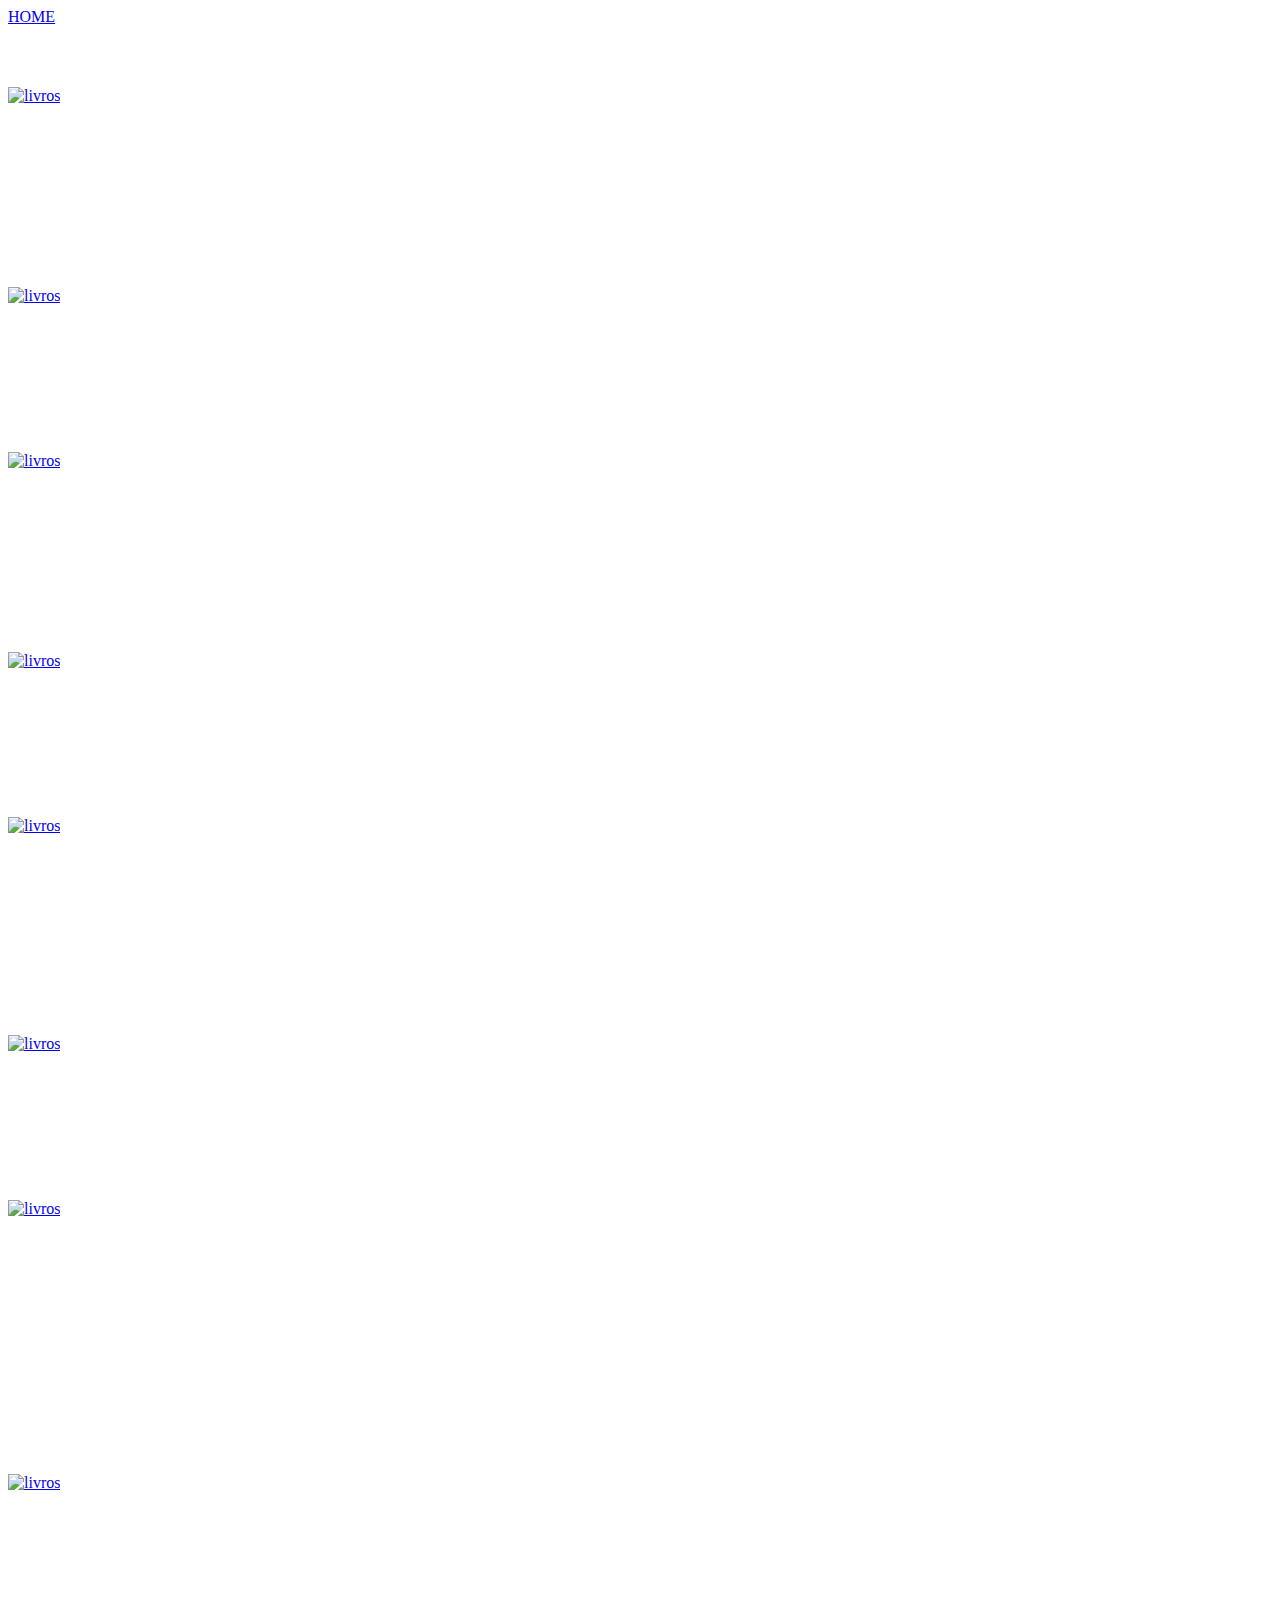
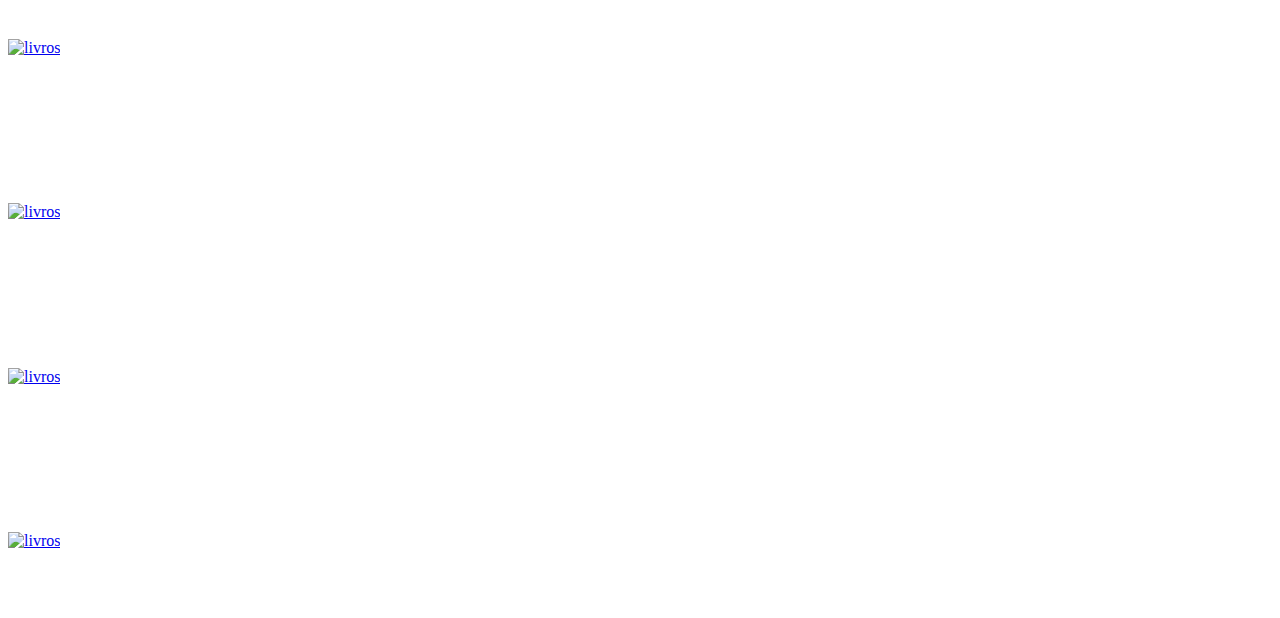
==== livros.html @ 0ac4045a "upload do site do projeto da unisinos" ====
<!DOCTYPE html>
<html lang="pt-br">

<head>
    <meta charset="UTF-8">
    <meta http-equiv="X-UA-Compatible" content="IE=edge">
    <meta name="viewport" content="width=device-width, initial-scale=1.0">
    <title>BOOK LIKE: LIVROS</title>
    <link rel="stylesheet" href="css/style.css">
    <link rel="shortcut icon" href="img/logo.jpg" type="image/x-icon">
</head>

<body>
    <div class="conteiner" style="color:aliceblue;">

    </div>
    <div class="links2">
        <a href="index.html">HOME</a>

    </div>
    <div class="Livro1" style="color: #ffffff;">

        <h4>A CULPA É DAS ESTRELAS:</h4>


        <a href="https://drive.google.com/drive/folders/1wpyoCuA4hpZEMueeAZk-sFOGeYgM7fXv" target="_blank"><img src="img/A culpa é das estrelas.jpg" alt="livros" title="A CULPA É DAS ESTRELAS"> </a>

        <p class="texto1">"A culpa é das estrelas" narra o romance de dois adolescentes que se conhecem (e se apaixonam) em um Grupo de Apoio para Crianças com Câncer: Hazel, uma jovem de dezesseis anos que sobrevive graças a uma droga revolucionária que detém a metástase
            em seus pulmões, e Augustus Waters, de dezessete, ex-jogador de basquete que perdeu a perna para o osteosarcoma. Como Hazel, Gus é inteligente, tem ótimo senso de humor e gosta de brincar com os clichês do mundo do câncer - a principal arma
            dos dois para enfrentar a doença que lentamente drena a vida das pessoas. Inspirador, corajoso, irreverente e brutal, A culpa é das estrelas é a obra mais ambiciosa e emocionante de John Green, sobre a alegria e a tragédia que é viver e amar.</p>



    </div>



    <br>
    <div class="Livro2" style="color: #ffffff;">

        <h4>O PEQUENO PRÍNCIPE:</h4>


        <a href="https://drive.google.com/drive/folders/1GJ8rnpC_Mdav7N3JmIoAspFWomA_I2yW" target="_blank"><img src="img/pequeno principe.jpg" alt="livros" title="O PEQUENO PRÍNCIPE"> </a>

        <p class="texto2">O Pequeno Príncipe conta a história mágica, sensível, comovente, do encontro de um uma frágil criança loura, que diz ter vindo de um pequeno planeta distante, e um piloto que caiu com seu avião em um deserto. Neste encontro único, em meio a convivência
            no deserto, os dois repensam os seus valores e encontram o sentido da vida.

        </p>

    </div>

    </div>



    <br>
    <div class="Livro3" style="color: #ffffff;">

        <h4>A BARRACA DO BEIJO:</h4>


        <a href="https://drive.google.com/drive/folders/1rz9A-FlRfB441OWrmI_KgVFMbkwhXJ9b" target="_blank"><img src="img/Barraca do Beijo.jpg" alt="livros" title="A BARRACA DO BEIJO"> </a>

        <p class="texto3">
            ELLE EVANS é o que toda garota quer ser: bonita e popular. Mas ela nunca foi beijada. NOAH FLYNN é lindo e um tanto quando bad boy - tá, o maior bad boy da escola - e o rei dos joguinhos de sedução. A verdade é que Elle sempre teve uma queda pelo jeito
            descolado de Noah, que, por coincidência, é o irmão mais velho de seu melhor amigo, Lee. Essa paixão cresce ainda mais quando Elle e Lee decidem organizar uma barraca do beijo no festival da Primavera da escola e Noah acaba aparecendo por
            lá. Mas o romance desses dois está bem longe de ser um conto de fadas. Será que Elle vai acabar com o coração partido ou conseguirá conquistar de vez o bad boy Noah?</p>
    </div>

    <br>
    <div class="Livro4" style="color: #ffffff;">

        <h4>O DIÁRIO DE UM BANANA:</h4>


        <a href="https://drive.google.com/drive/folders/1ewFQzg7aOOc8BY48GhdC7bxwT8SKypoo" target="_blank"><img src="img/O diario de banana.jpg" alt="livros" title="O DIÁRIO DE UM BANANA"> </a>

        <p class="texto4">
            Greg é o típico filho do meio, que sofre nas mãos de seu irmão mais velho, Rodrick, e tem que lidar com a superproteção dos pais, Frank e Susan, com o caçula da família, Manny. Não importa como, ele quer sempre se dar bem e, por isso, vive metido em encrenca,
            na maioria das vezes, ao lado do seu melhor amigo, Rowley. </p>
    </div>

    <br>
    <div class="Livro5" style="color: #ffffff;">

        <h4>ORGULHO E PRECONCEITO:</h4>


        <a href="https://drive.google.com/drive/folders/17C7aEO0D4_rHhB6nzBvqoT4fpFaC9T-C" target="_blank"><img src="img/Orgulho e preconceito.jpg" alt="livros" title="ORGULHO E PRECONCEITO"> </a>

        <p class="texto5">
            “É uma verdade universalmente reconhecida que um homem solteiro, de posse de boa fortuna, deve estar atrás de uma esposa.”Elizabeth e suas quatro irmãs estão impossibilitadas de herdar a propriedade de seu velho pai e enfrentam a ameaça do despejo. As
            irmãs devem garantir sua segurança financeira por meio do casamento, mas nossa heroína tem outros planos. Ela fez votos de se casar somente por amor. Seu olhar acaba capturado pelo distinto Sr. Darcy, mas quem irá salvar os Bennets? Elizabeth
            deve se casar por amor ou deve salvar sua família?Jane Austen se referia a Orgulho e preconceito (1813), o primeiro romance que escreveu, como seu “filho querido” – e gerações de leitores lhe têm dado um cantinho em seus corações desde então.
            A atração irresistível que ela retrata, entre a vivaz e independente Elizabeth Bennet e o austero e solene Sr. Darcy, se insere entre as maiores, mais românticas e mais engraçadas histórias de amor já contadas.</p>
    </div>

    <br>
    <div class="Livro6" style="color: #ffffff;">

        <h4> CREPÚSCULO:</h4>


        <a href="https://drive.google.com/drive/folders/1HxOgRdb06P-ztXHwxVq_75gRgtK-qGo7" target="_blank"><img src="img/Crepusculo (1).jpg" alt="livros" title="CREPÚSCULO"> </a>

        <p class="texto6">
            Isabella Swan chega à nublada e chuvosa cidadezinha de Forks - último lugar onde gostaria de viver. Tenta se adaptar à vida provinciana na qual aparentemente todos se conhecem, lidar com sua constrangedora falta de coordenação motora e se habituar a morar
            com um pai com quem nunca conviveu. Em seu destino está Edward Cullen.
        </p>
    </div>

    <br>
    <div class="Livro7" style="color: #ffffff;">

        <h4> SAGA: PARA TODOS GAROTOS QUE JÁ AMEI:</h4>


        <a href="https://drive.google.com/drive/folders/1TnPaFx8wZUQI6gSYbG8ctYHDwDQvaaph" target="_blank"><img src="img/Para todos os garotos.jpg" alt="livros" title="SAGA: PARA TODOS GAROTOS QUE JÁ AMEI"> </a>

        <p class="texto7">
            SAGA:
            <br>
            <br> 
            Para todos garotos que já amei: Lara Jean guarda suas cartas de amor em uma caixa azul-petróleo que ganhou da mãe. Até que um dia essas cartas secretas são misteriosamente enviadas aos destinatários, e de uma hora para outra a vida amorosa
            de Lara Jean sai do papel e se transforma em algo que ela não pode mais controlar.

            <br>
            <br>
             P.S. - Ainda Amo Você (Para todos os garotos que já amei #2): Lara Jean sempre teve uma vida amorosa muito movimentada, pelo menos na cabeça dela. Para cada garoto por quem se apaixonou e desapaixonou platonicamente, ela escreveu uma
            bela carta de despedida.

            <br>
            <br> 
            Agora e Para Sempre (Para todos os garotos que já amei #3): Acompanhada do pai e das irmãs Kitty e Margot, a jovem Lara Jean explora um pouco da cultura local e da história de amor entre seus pais num fuso-horário totalmente diferente
            do que está o namorado enquanto espera ansiosamente por um retorno de sua inscrição.




        </p>
        <div class="Livro8" style="color: #ffffff;">

            <h4> O CAÇADOR DE PIPAS:</h4>
    
    
            <a href="https://drive.google.com/drive/folders/16ceeeQKQEc4cpwX4Ur0aTG1yFDyaf_c5" target="_blank"><img src="img/Caçador de pipas.png" alt="livros" title="O CAÇADOR DE PIPAS:"> </a>
    
            <p class="texto8">
                Enquanto cresciam em Kabul, Amir e Hassan eram amigos inseparáveis. Quando adulto, vivendo na Califórnia, Amir é perseguido por uma traição contra Hassan cometida durante um incidente na infância. Quando ele descobre que o Taliban assassinou Hassan e sua esposa, Amir retorna a sua terra natal, para achar o filho do casal.
            </p>
        </div>
    
        <br>
    </p>
    <div class="Livro9" style="color: #ffffff;">

        <h4> AS VANTAGENS DE SER INVISIVEL:</h4>


        <a href="https://drive.google.com/drive/folders/1tth8yZvsaKIyvXJRt0OFThd7D2ngKDtc" target="_blank"><img src="img/Vantagens de ser ivisivel.png" alt="livros" title="AS VANTAGENS DE SER INVISIVEL:"> </a>

        <p class="texto9">
            Um jovem tímido se esconde em seu próprio mundo até conhecer dois irmãos que o ajudam a viver novas experiências. Embora esteja feliz nessa nova fase, ele não esquece as tristezas do passado, que têm origem em uma chocante revelação.
        </p>
    </div>
<br>

</p>
<div class="Livro10" style="color: #ffffff;">

    <h4> DOM QUIXOTE: </h4>


    <a href="https://drive.google.com/drive/folders/1NbkRiveIhC7BUYsz0a4osCx4G4Q5MY1P" target="_blank"><img src="img/dom quixote.png" alt="livros" title=" DOM QUIXOTE:"> </a>

    <p class="texto10">
        A obra narra as aventuras e desventuras de Dom Quixote, um homem de meia idade que resolveu se tornar cavaleiro andante depois de ler muitos romances de cavalaria. Providenciando cavalo e armadura, resolve lutar para provar seu amor por Dulcineia de Toboso, uma mulher imaginária.
    </p>
</div>
<br>
</p>
<div class="Livro11" style="color: #ffffff;">

    <h4> HORA DA ESTRELA: </h4>


    <a href="https://drive.google.com/drive/folders/1NxGyws5V5D03dzE0ME1r-YsLXgfsv4cy" target="_blank"><img src="img/Hora da estrela.png" alt="livros" title=" HORA DA ESTRELA:"> </a>

    <p class="texto11">
        O narrador conta a história de Macabéa, jovem alagoana de 19 anos que vive no Rio de Janeiro. Órfã, mal se lembrava dos pais, que morreram quando ela era ainda criança. Foi criada por uma tia muito religiosa e moralista, cheia de superstições e tabus, os quais ela passou para a sobrinha.
    </p>
</div>
<br>
</p>
<div class="Livro12" style="color: #ffffff;">

    <h4> O SOL TAMBÉM É UMA ESTRELA: </h4>


    <a href="https://drive.google.com/drive/folders/1NxGyws5V5D03dzE0ME1r-YsLXgfsv4cy" target="_blank"><img src="img/o SOL.png" alt="livros" title=" O SOL TAMBÉM É UMA ESTRELA:"> </a>

    <p class="texto12">
        O narrador conta a história de Macabéa, jovem alagoana de 19 anos que vive no Rio de Janeiro. Órfã, mal se lembrava dos pais, que morreram quando ela era ainda criança. Foi criada por uma tia muito religiosa e moralista, cheia de superstições e tabus, os quais ela passou para a sobrinha.
    </p>
</div>




    </div>

    </div>
</body>

</html>
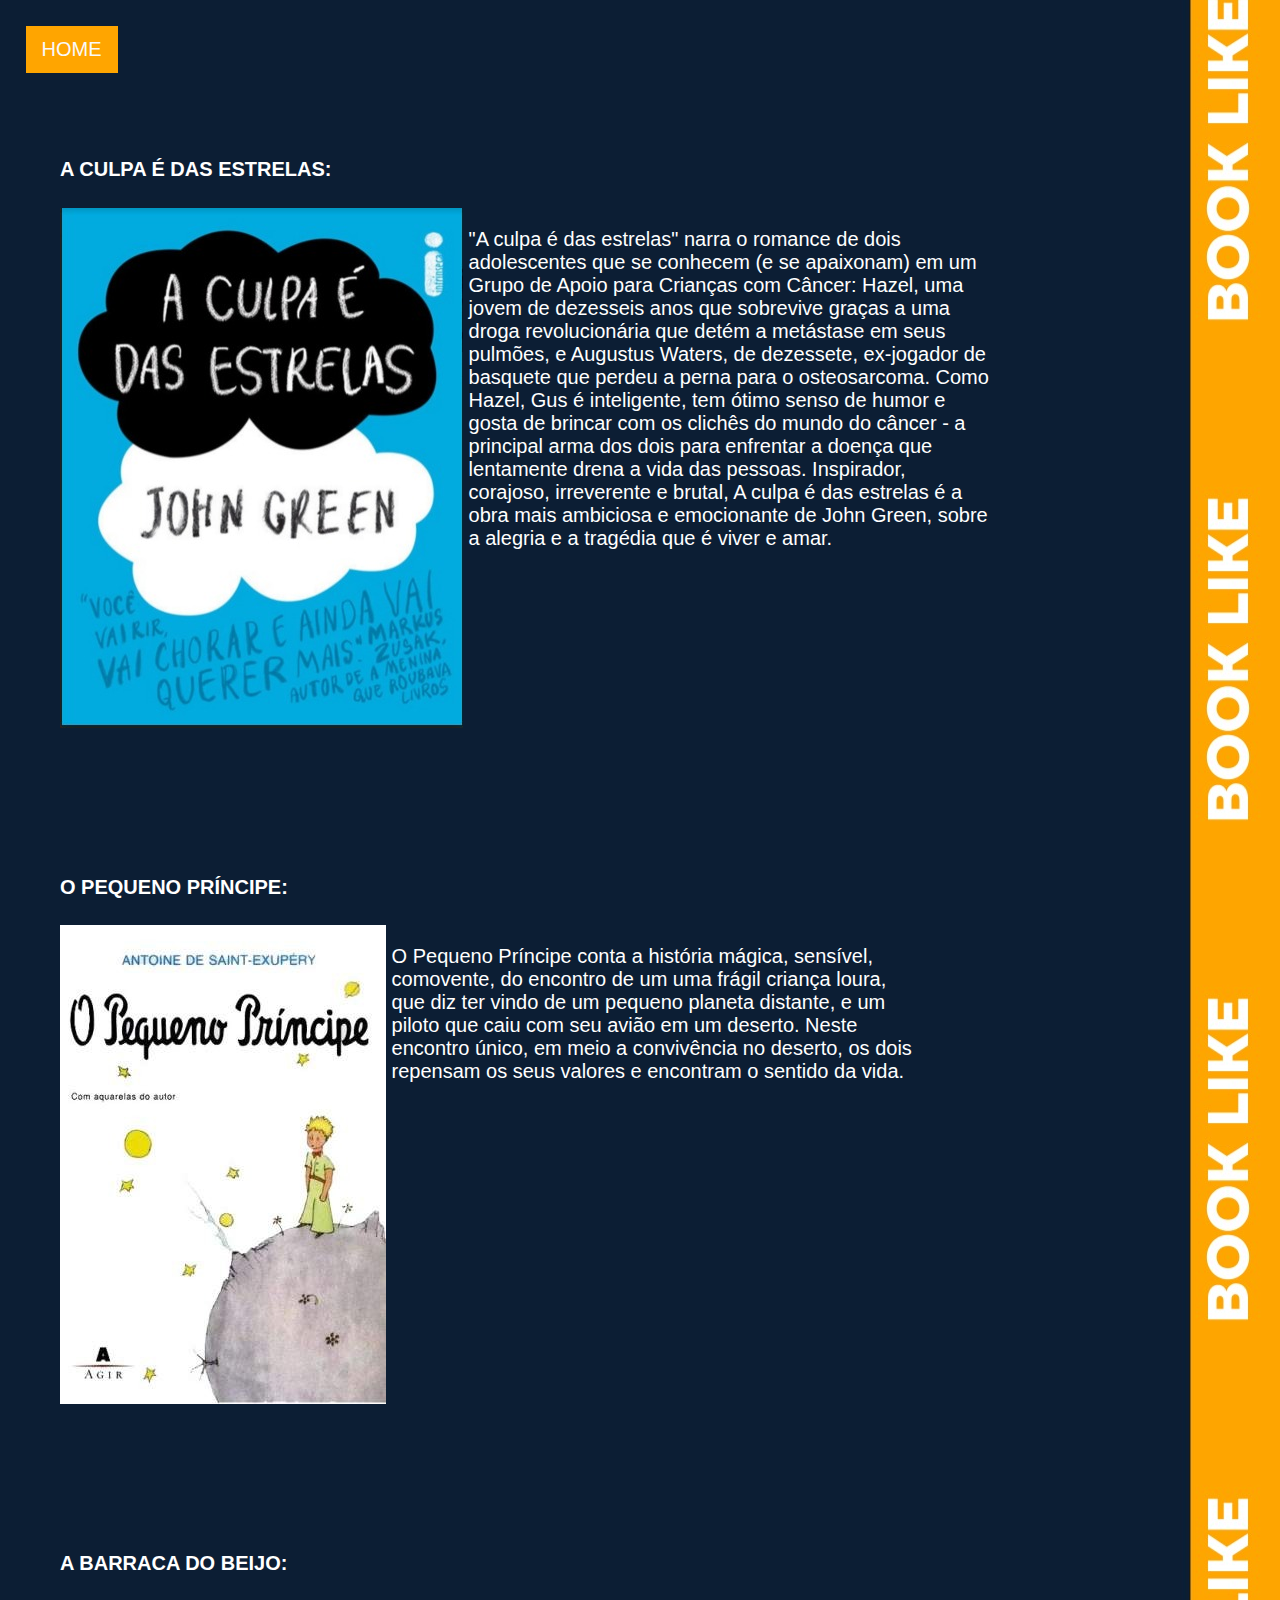
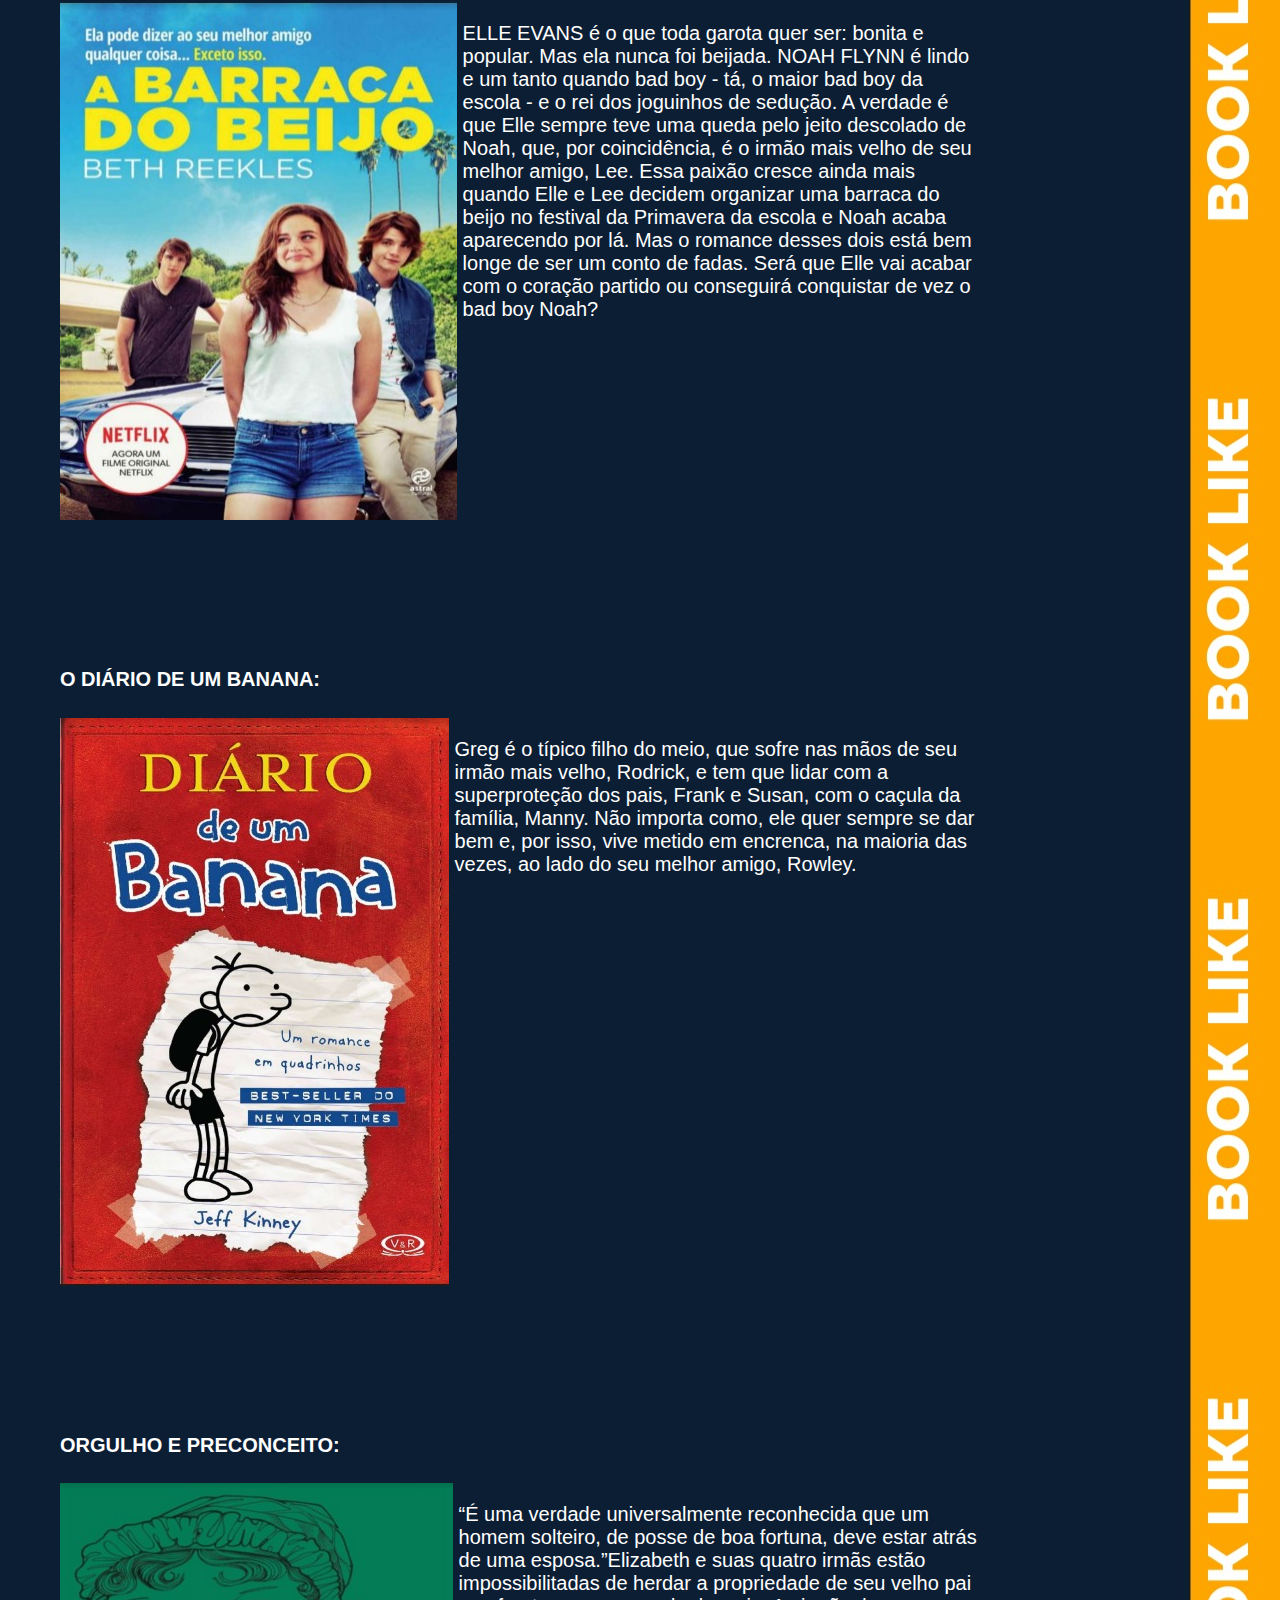
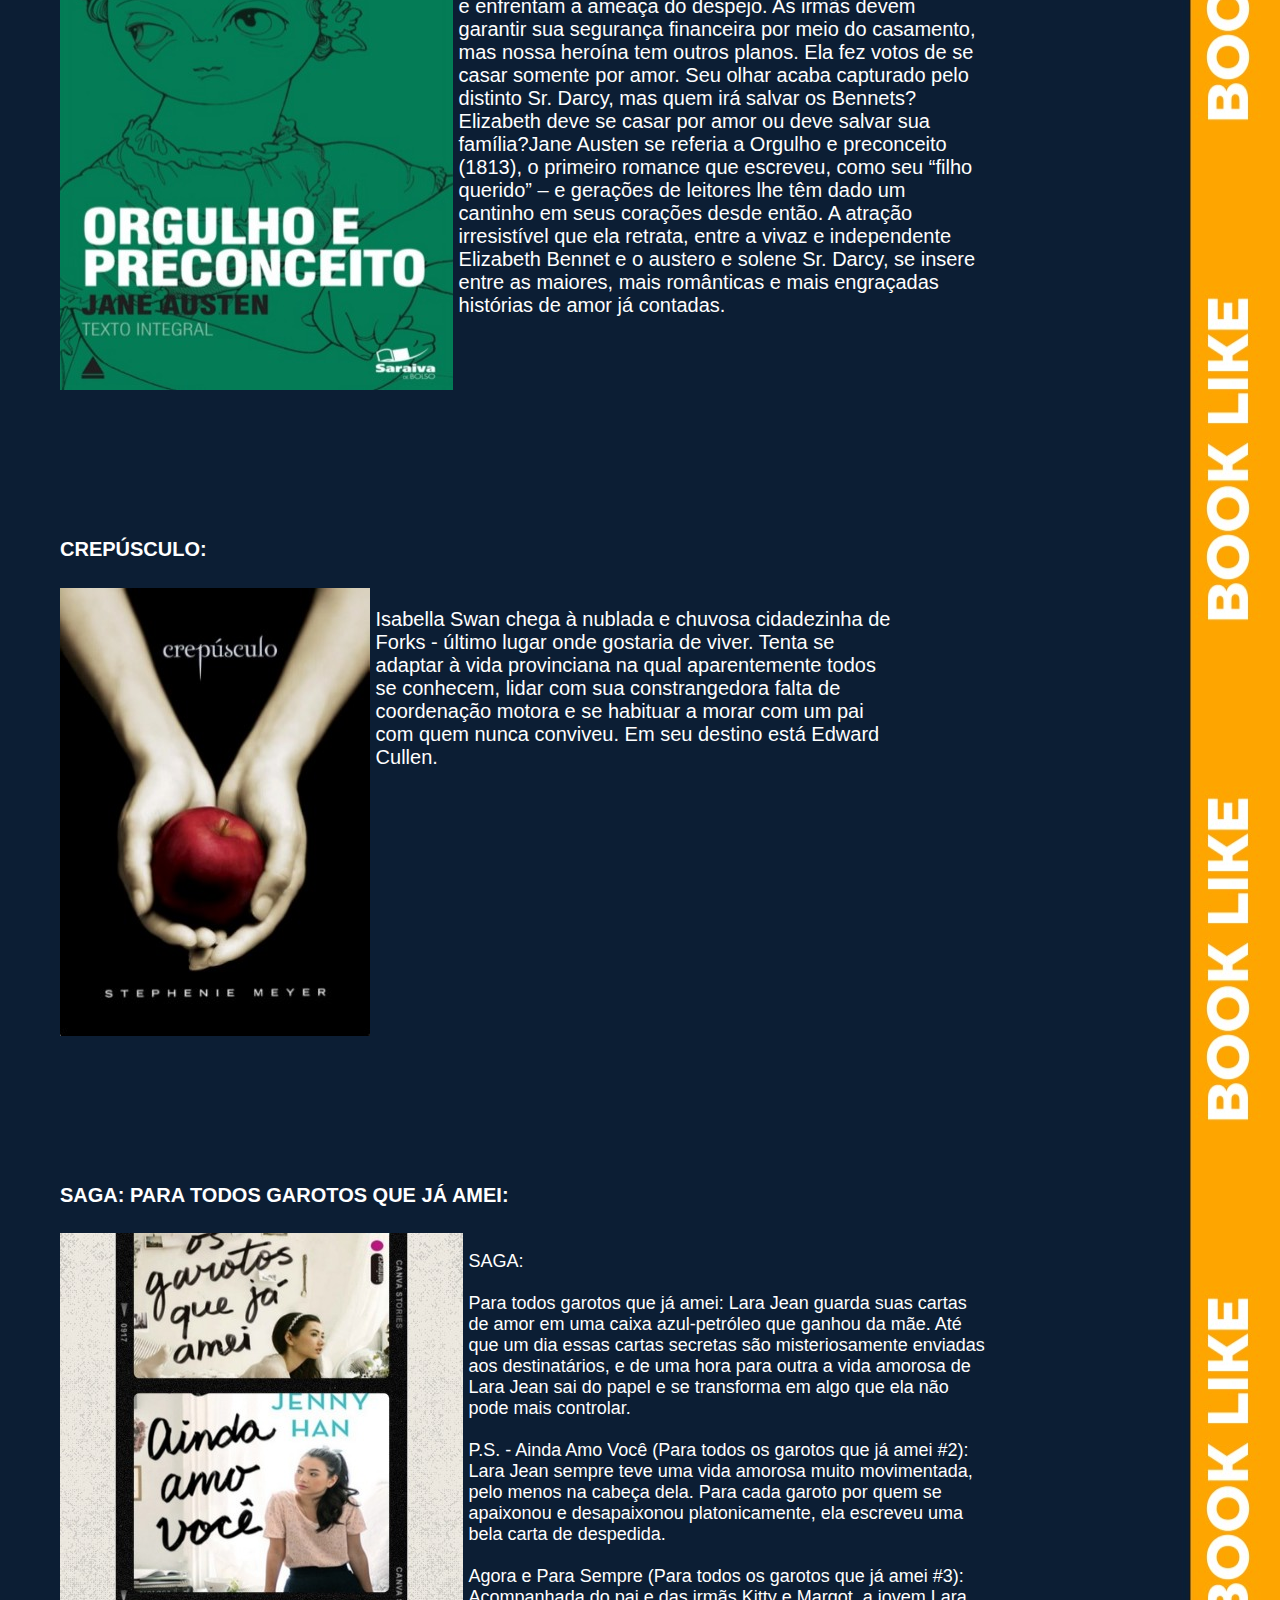
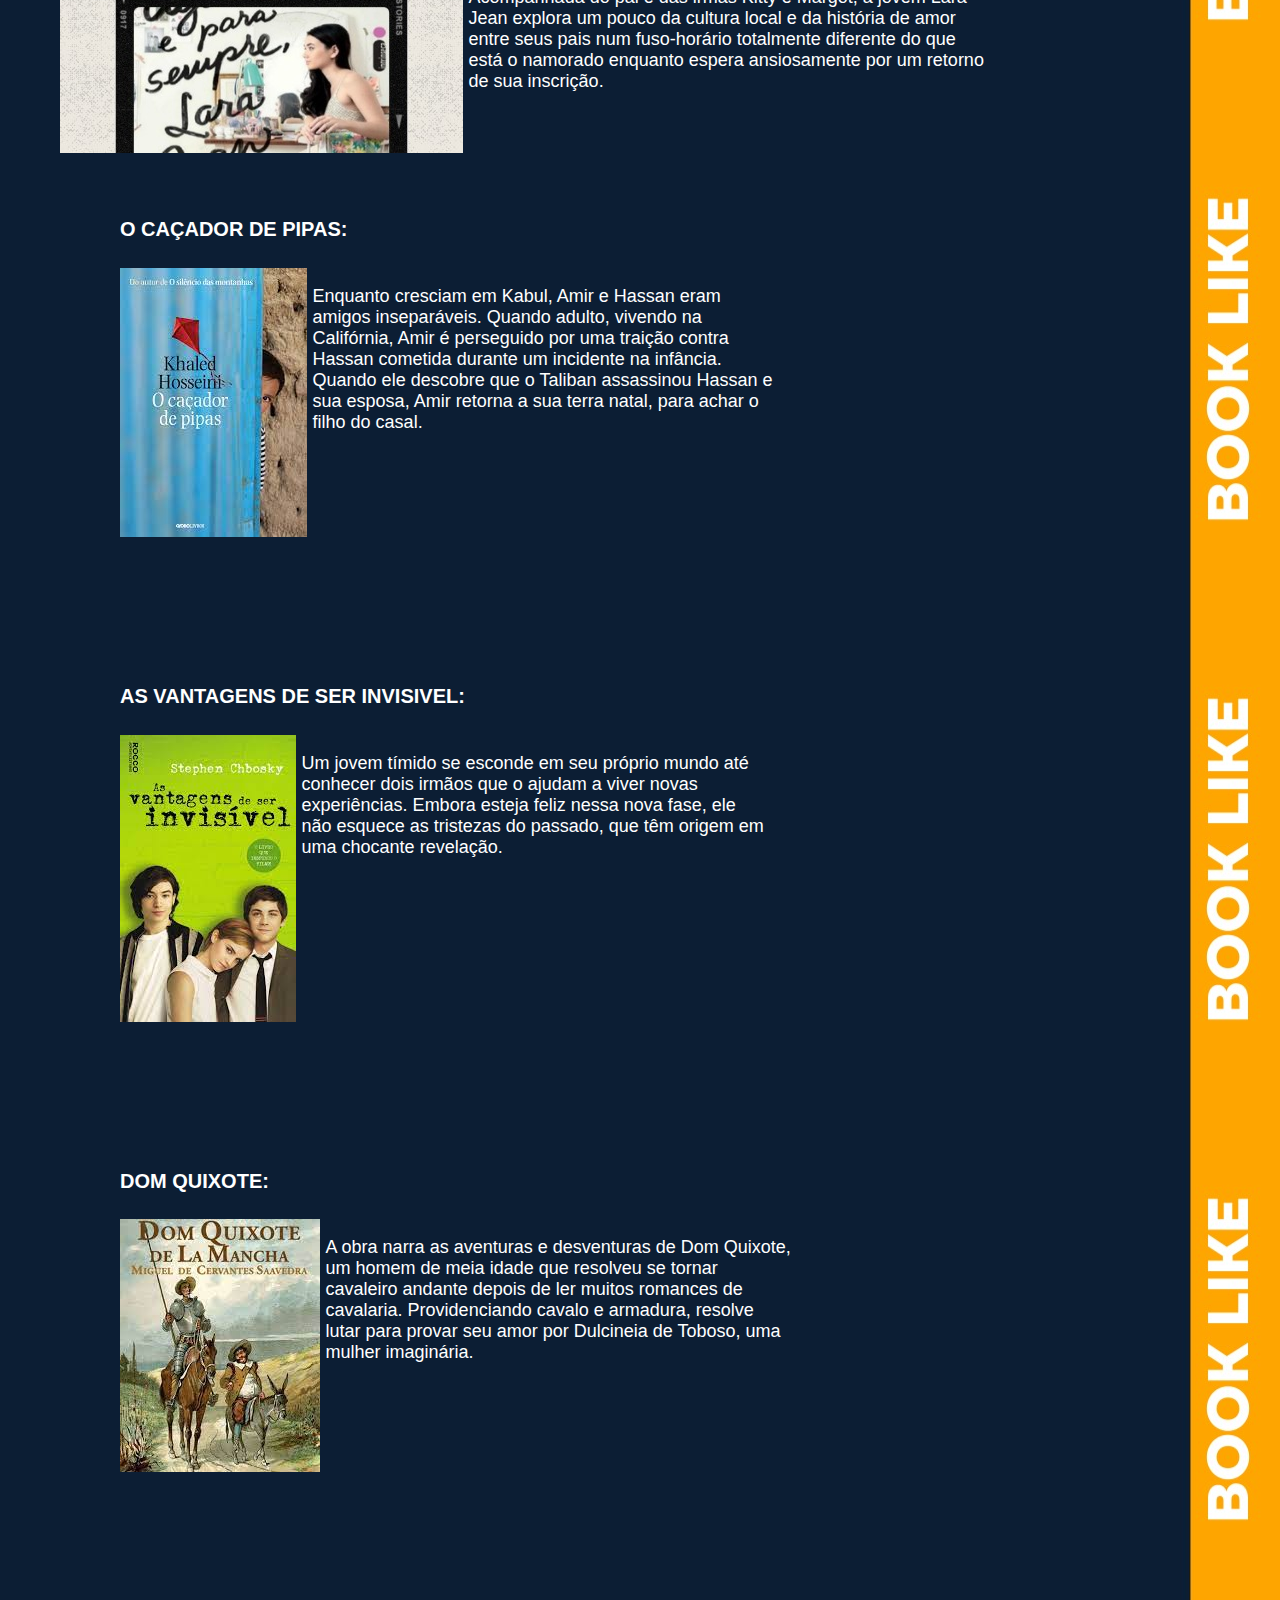
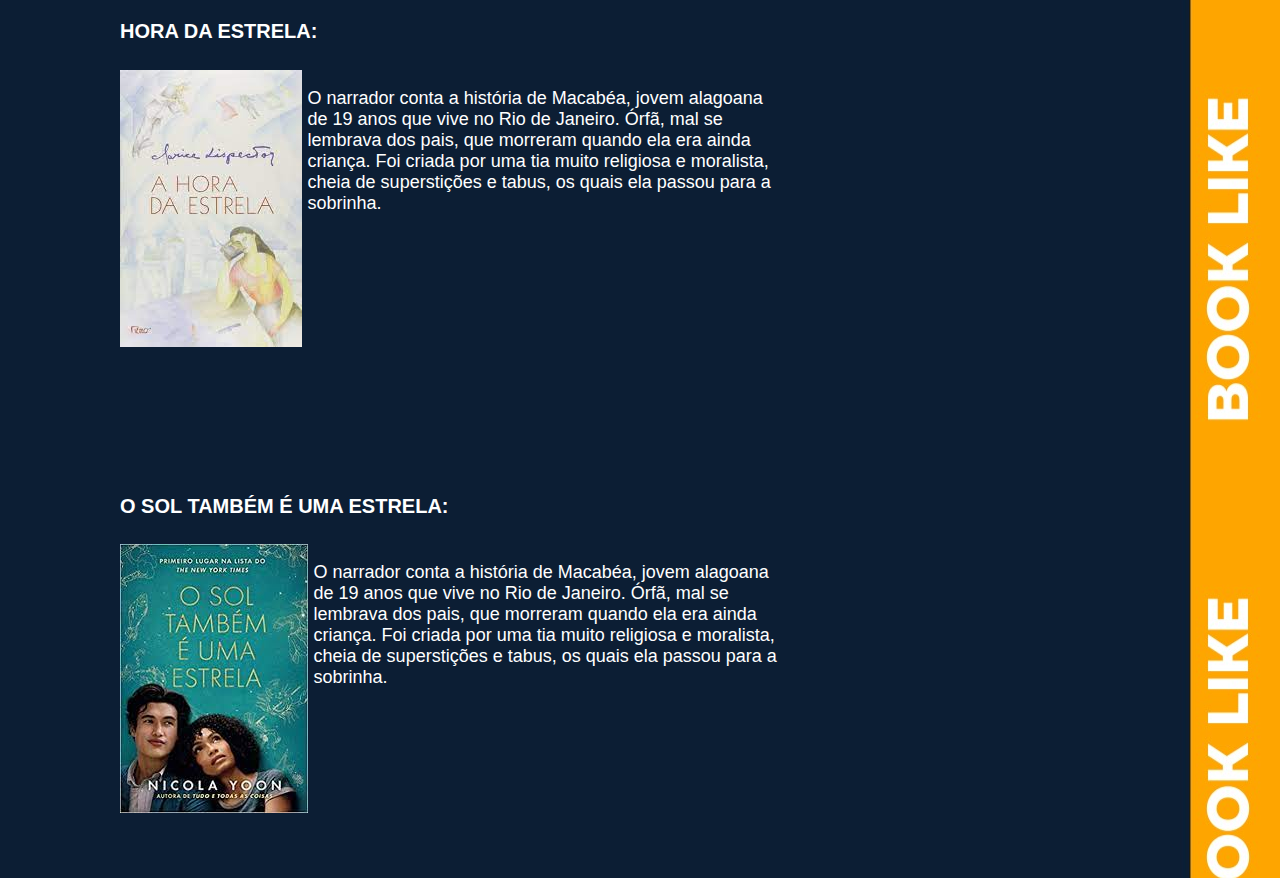
==== commit 736460d9: "Update livros.html" ====
--- a/livros.html
+++ b/livros.html
@@ -6,8 +6,8 @@
     <meta http-equiv="X-UA-Compatible" content="IE=edge">
     <meta name="viewport" content="width=device-width, initial-scale=1.0">
     <title>BOOK LIKE: LIVROS</title>
-    <link rel="stylesheet" href="css/style.css">
-    <link rel="shortcut icon" href="img/logo.jpg" type="image/x-icon">
+    <link rel="stylesheet" href="./assets/css/style.css">
+    <link rel="shortcut icon" href="./assets/img/logo.jpg" type="image/x-icon">
 </head>
 
 <body>
@@ -15,7 +15,7 @@
 
     </div>
     <div class="links2">
-        <a href="index.html">HOME</a>
+        <a href="./index.html">HOME</a>
 
     </div>
     <div class="Livro1" style="color: #ffffff;">
@@ -23,7 +23,7 @@
         <h4>A CULPA É DAS ESTRELAS:</h4>
 
 
-        <a href="https://drive.google.com/drive/folders/1wpyoCuA4hpZEMueeAZk-sFOGeYgM7fXv" target="_blank"><img src="img/A culpa é das estrelas.jpg" alt="livros" title="A CULPA É DAS ESTRELAS"> </a>
+        <a href="https://drive.google.com/drive/folders/1wpyoCuA4hpZEMueeAZk-sFOGeYgM7fXv" target="_blank"><img src="./assets/img/A culpa é das estrelas.jpg" alt="livros" title="A CULPA É DAS ESTRELAS"> </a>
 
         <p class="texto1">"A culpa é das estrelas" narra o romance de dois adolescentes que se conhecem (e se apaixonam) em um Grupo de Apoio para Crianças com Câncer: Hazel, uma jovem de dezesseis anos que sobrevive graças a uma droga revolucionária que detém a metástase
             em seus pulmões, e Augustus Waters, de dezessete, ex-jogador de basquete que perdeu a perna para o osteosarcoma. Como Hazel, Gus é inteligente, tem ótimo senso de humor e gosta de brincar com os clichês do mundo do câncer - a principal arma
@@ -41,7 +41,7 @@
         <h4>O PEQUENO PRÍNCIPE:</h4>
 
 
-        <a href="https://drive.google.com/drive/folders/1GJ8rnpC_Mdav7N3JmIoAspFWomA_I2yW" target="_blank"><img src="img/pequeno principe.jpg" alt="livros" title="O PEQUENO PRÍNCIPE"> </a>
+        <a href="https://drive.google.com/drive/folders/1GJ8rnpC_Mdav7N3JmIoAspFWomA_I2yW" target="_blank"><img src="./assets/img/pequeno principe.jpg" alt="livros" title="O PEQUENO PRÍNCIPE"> </a>
 
         <p class="texto2">O Pequeno Príncipe conta a história mágica, sensível, comovente, do encontro de um uma frágil criança loura, que diz ter vindo de um pequeno planeta distante, e um piloto que caiu com seu avião em um deserto. Neste encontro único, em meio a convivência
             no deserto, os dois repensam os seus valores e encontram o sentido da vida.
@@ -60,7 +60,7 @@
         <h4>A BARRACA DO BEIJO:</h4>
 
 
-        <a href="https://drive.google.com/drive/folders/1rz9A-FlRfB441OWrmI_KgVFMbkwhXJ9b" target="_blank"><img src="img/Barraca do Beijo.jpg" alt="livros" title="A BARRACA DO BEIJO"> </a>
+        <a href="https://drive.google.com/drive/folders/1rz9A-FlRfB441OWrmI_KgVFMbkwhXJ9b" target="_blank"><img src="./assets/img/Barraca do Beijo.jpg" alt="livros" title="A BARRACA DO BEIJO"> </a>
 
         <p class="texto3">
             ELLE EVANS é o que toda garota quer ser: bonita e popular. Mas ela nunca foi beijada. NOAH FLYNN é lindo e um tanto quando bad boy - tá, o maior bad boy da escola - e o rei dos joguinhos de sedução. A verdade é que Elle sempre teve uma queda pelo jeito
@@ -74,7 +74,7 @@
         <h4>O DIÁRIO DE UM BANANA:</h4>
 
 
-        <a href="https://drive.google.com/drive/folders/1ewFQzg7aOOc8BY48GhdC7bxwT8SKypoo" target="_blank"><img src="img/O diario de banana.jpg" alt="livros" title="O DIÁRIO DE UM BANANA"> </a>
+        <a href="https://drive.google.com/drive/folders/1ewFQzg7aOOc8BY48GhdC7bxwT8SKypoo" target="_blank"><img src="./assets/img/O diario de banana.jpg" alt="livros" title="O DIÁRIO DE UM BANANA"> </a>
 
         <p class="texto4">
             Greg é o típico filho do meio, que sofre nas mãos de seu irmão mais velho, Rodrick, e tem que lidar com a superproteção dos pais, Frank e Susan, com o caçula da família, Manny. Não importa como, ele quer sempre se dar bem e, por isso, vive metido em encrenca,
@@ -87,7 +87,7 @@
         <h4>ORGULHO E PRECONCEITO:</h4>
 
 
-        <a href="https://drive.google.com/drive/folders/17C7aEO0D4_rHhB6nzBvqoT4fpFaC9T-C" target="_blank"><img src="img/Orgulho e preconceito.jpg" alt="livros" title="ORGULHO E PRECONCEITO"> </a>
+        <a href="https://drive.google.com/drive/folders/17C7aEO0D4_rHhB6nzBvqoT4fpFaC9T-C" target="_blank"><img src="./assets/img/Orgulho e preconceito.jpg" alt="livros" title="ORGULHO E PRECONCEITO"> </a>
 
         <p class="texto5">
             “É uma verdade universalmente reconhecida que um homem solteiro, de posse de boa fortuna, deve estar atrás de uma esposa.”Elizabeth e suas quatro irmãs estão impossibilitadas de herdar a propriedade de seu velho pai e enfrentam a ameaça do despejo. As
@@ -102,7 +102,7 @@
         <h4> CREPÚSCULO:</h4>
 
 
-        <a href="https://drive.google.com/drive/folders/1HxOgRdb06P-ztXHwxVq_75gRgtK-qGo7" target="_blank"><img src="img/Crepusculo (1).jpg" alt="livros" title="CREPÚSCULO"> </a>
+        <a href="https://drive.google.com/drive/folders/1HxOgRdb06P-ztXHwxVq_75gRgtK-qGo7" target="_blank"><img src="./assets/img/Crepusculo (1).jpg" alt="livros" title="CREPÚSCULO"> </a>
 
         <p class="texto6">
             Isabella Swan chega à nublada e chuvosa cidadezinha de Forks - último lugar onde gostaria de viver. Tenta se adaptar à vida provinciana na qual aparentemente todos se conhecem, lidar com sua constrangedora falta de coordenação motora e se habituar a morar
@@ -116,7 +116,7 @@
         <h4> SAGA: PARA TODOS GAROTOS QUE JÁ AMEI:</h4>
 
 
-        <a href="https://drive.google.com/drive/folders/1TnPaFx8wZUQI6gSYbG8ctYHDwDQvaaph" target="_blank"><img src="img/Para todos os garotos.jpg" alt="livros" title="SAGA: PARA TODOS GAROTOS QUE JÁ AMEI"> </a>
+        <a href="https://drive.google.com/drive/folders/1TnPaFx8wZUQI6gSYbG8ctYHDwDQvaaph" target="_blank"><img src="./assets/img/Para todos os garotos.jpg" alt="livros" title="SAGA: PARA TODOS GAROTOS QUE JÁ AMEI"> </a>
 
         <p class="texto7">
             SAGA:
@@ -144,7 +144,7 @@
             <h4> O CAÇADOR DE PIPAS:</h4>
     
     
-            <a href="https://drive.google.com/drive/folders/16ceeeQKQEc4cpwX4Ur0aTG1yFDyaf_c5" target="_blank"><img src="img/Caçador de pipas.png" alt="livros" title="O CAÇADOR DE PIPAS:"> </a>
+            <a href="https://drive.google.com/drive/folders/16ceeeQKQEc4cpwX4Ur0aTG1yFDyaf_c5" target="_blank"><img src="./assets/img/Caçador de pipas.png" alt="livros" title="O CAÇADOR DE PIPAS:"> </a>
     
             <p class="texto8">
                 Enquanto cresciam em Kabul, Amir e Hassan eram amigos inseparáveis. Quando adulto, vivendo na Califórnia, Amir é perseguido por uma traição contra Hassan cometida durante um incidente na infância. Quando ele descobre que o Taliban assassinou Hassan e sua esposa, Amir retorna a sua terra natal, para achar o filho do casal.
@@ -158,7 +158,7 @@
         <h4> AS VANTAGENS DE SER INVISIVEL:</h4>
 
 
-        <a href="https://drive.google.com/drive/folders/1tth8yZvsaKIyvXJRt0OFThd7D2ngKDtc" target="_blank"><img src="img/Vantagens de ser ivisivel.png" alt="livros" title="AS VANTAGENS DE SER INVISIVEL:"> </a>
+        <a href="https://drive.google.com/drive/folders/1tth8yZvsaKIyvXJRt0OFThd7D2ngKDtc" target="_blank"><img src="./assets/img/Vantagens de ser ivisivel.png" alt="livros" title="AS VANTAGENS DE SER INVISIVEL:"> </a>
 
         <p class="texto9">
             Um jovem tímido se esconde em seu próprio mundo até conhecer dois irmãos que o ajudam a viver novas experiências. Embora esteja feliz nessa nova fase, ele não esquece as tristezas do passado, que têm origem em uma chocante revelação.
@@ -172,7 +172,7 @@
     <h4> DOM QUIXOTE: </h4>
 
 
-    <a href="https://drive.google.com/drive/folders/1NbkRiveIhC7BUYsz0a4osCx4G4Q5MY1P" target="_blank"><img src="img/dom quixote.png" alt="livros" title=" DOM QUIXOTE:"> </a>
+    <a href="https://drive.google.com/drive/folders/1NbkRiveIhC7BUYsz0a4osCx4G4Q5MY1P" target="_blank"><img src="./assets/img/dom quixote.png" alt="livros" title=" DOM QUIXOTE:"> </a>
 
     <p class="texto10">
         A obra narra as aventuras e desventuras de Dom Quixote, um homem de meia idade que resolveu se tornar cavaleiro andante depois de ler muitos romances de cavalaria. Providenciando cavalo e armadura, resolve lutar para provar seu amor por Dulcineia de Toboso, uma mulher imaginária.
@@ -185,7 +185,7 @@
     <h4> HORA DA ESTRELA: </h4>
 
 
-    <a href="https://drive.google.com/drive/folders/1NxGyws5V5D03dzE0ME1r-YsLXgfsv4cy" target="_blank"><img src="img/Hora da estrela.png" alt="livros" title=" HORA DA ESTRELA:"> </a>
+    <a href="https://drive.google.com/drive/folders/1NxGyws5V5D03dzE0ME1r-YsLXgfsv4cy" target="_blank"><img src="./assets/img/Hora da estrela.png" alt="livros" title=" HORA DA ESTRELA:"> </a>
 
     <p class="texto11">
         O narrador conta a história de Macabéa, jovem alagoana de 19 anos que vive no Rio de Janeiro. Órfã, mal se lembrava dos pais, que morreram quando ela era ainda criança. Foi criada por uma tia muito religiosa e moralista, cheia de superstições e tabus, os quais ela passou para a sobrinha.
@@ -198,7 +198,7 @@
     <h4> O SOL TAMBÉM É UMA ESTRELA: </h4>
 
 
-    <a href="https://drive.google.com/drive/folders/1NxGyws5V5D03dzE0ME1r-YsLXgfsv4cy" target="_blank"><img src="img/o SOL.png" alt="livros" title=" O SOL TAMBÉM É UMA ESTRELA:"> </a>
+    <a href="https://drive.google.com/drive/folders/1NxGyws5V5D03dzE0ME1r-YsLXgfsv4cy" target="_blank"><img src="./assets/img/o SOL.png" alt="livros" title=" O SOL TAMBÉM É UMA ESTRELA:"> </a>
 
     <p class="texto12">
         O narrador conta a história de Macabéa, jovem alagoana de 19 anos que vive no Rio de Janeiro. Órfã, mal se lembrava dos pais, que morreram quando ela era ainda criança. Foi criada por uma tia muito religiosa e moralista, cheia de superstições e tabus, os quais ela passou para a sobrinha.
@@ -213,4 +213,4 @@
     </div>
 </body>
 
-</html>+</html>
--- a/assets/css/style.css
+++ b/assets/css/style.css
@@ -0,0 +1,310 @@
+html {
+    font-family: Verdana, Geneva, Tahoma, sans-serif;
+    font-size: 20px;
+}
+
+body {
+    background-color: #0C1E34;
+    margin: 0%;
+    padding: 0%;
+    background-image: url(../img/fundo.jpg);
+    background-position: right center;
+    background-repeat: repeat-y;
+}
+
+.container {
+    width: 80%;
+    margin: auto;
+    background-color: #f9f9f9;
+}
+
+.banner {
+    background-position: center;
+    padding: 5px;
+}
+
+.banner img {
+    width: 100%;
+    height: 80%;
+}
+
+.menu {
+    background-color: #FFA500;
+    padding: 10px;
+    text-align: center;
+    color: #f9f9f9;
+    font-size: 24px;
+    font-weight: bold;
+}
+
+a {
+    text-decoration: none;
+}
+
+.Barradenavegacao {
+    overflow: hidden;
+    background-color: #FFA500;
+}
+
+.Barradenavegacao a {
+    margin-left: 100px;
+    color: #f9f9f9;
+    text-align: center;
+    padding: 14px 16px;
+    text-decoration: none;
+    float: left;
+}
+
+.dropdown {
+    margin-left: 100px;
+    float: left;
+    overflow: hidden;
+}
+
+.dropdown .drop-button {
+    border: none;
+    color: #f9f9f9;
+    padding: 14px 16px;
+    background-color: inherit;
+    font-size: inherit;
+    margin: 0;
+}
+
+.Barradenavegacao a:hover,
+.dropdown:hover .drop-button {
+    background-color: #0C1E34;
+    transition: 0.3s;
+}
+
+.drop-content {
+    display: none;
+    position: absolute;
+    background-color: #FFA500;
+    min-width: 160px;
+    z-index: 1;
+}
+
+.drop-content a {
+    display: block;
+    float: none;
+    padding: 12px 16px;
+    text-decoration: none;
+    text-align: left;
+    color: #f9f9f9;
+}
+
+.drop-content a:hover {
+    background-color: #0C1E34;
+    color: #f9f9f9;
+}
+
+.dropdown:hover .drop-content {
+    display: block;
+}
+
+.links2 a {
+    padding: 12px 16px;
+    margin: 2%;
+    color: #f9f9f9;
+    background-color: #FFA500;
+    display: inline-block;
+    vertical-align: top;
+    text-decoration: none;
+}
+
+.corpo {
+    color: black;
+    min-height: 350px;
+    padding: 80px;
+    text-align: justify;
+}
+
+.rodape {
+    background-color: #0b1725;
+    color: #ffffff;
+    height: 150px;
+    font-size: 0.8rem;
+    padding: 45px;
+}
+
+.rodape a {
+    color: #ffffff;
+    text-decoration: none;
+    transition: 0.5s;
+}
+
+.links {
+    width: 25%;
+    display: inline-block;
+    vertical-align: top;
+}
+
+.conteudo {
+    width: 45%;
+    display: inline-block;
+    vertical-align: top;
+    text-align: justify;
+}
+
+.redes-sociais {
+    width: 25%;
+    display: inline-block;
+    vertical-align: top;
+    text-align: left;
+}
+
+.redes-sociais img {
+    width: 32px;
+    vertical-align: middle;
+    padding: 0 10px;
+}
+
+.cor1 {
+    color: rgb(64, 124, 255);
+}
+
+.container {
+    padding: auto;
+    color: #ffffff;
+}
+
+.texto1 {
+    color: #ffffff;
+    width: 45%;
+    display: inline-block;
+    vertical-align: top;
+    text-align: left;
+}
+
+.texto2 {
+    color: #ffffff;
+    width: 45%;
+    display: inline-block;
+    vertical-align: top;
+    text-align: left;
+}
+
+.texto3 {
+    color: #ffffff;
+    width: 45%;
+    display: inline-block;
+    vertical-align: top;
+    text-align: left;
+}
+
+.texto4 {
+    color: #ffffff;
+    width: 45%;
+    display: inline-block;
+    vertical-align: top;
+    text-align: left;
+}
+
+.texto5 {
+    color: #ffffff;
+    width: 45%;
+    display: inline-block;
+    vertical-align: top;
+    text-align: left;
+}
+
+.texto6 {
+    color: #ffffff;
+    width: 45%;
+    display: inline-block;
+    vertical-align: top;
+    text-align: left;
+}
+
+.texto7 {
+    font-size: large;
+    color: #ffffff;
+    width: 45%;
+    display: inline-block;
+    vertical-align: top;
+    text-align: left;
+}
+
+.texto8 {
+    font-size: large;
+    color: #ffffff;
+    width: 45%;
+    display: inline-block;
+    vertical-align: top;
+    text-align: left;
+}
+
+.texto9 {
+    font-size: large;
+    color: #ffffff;
+    width: 45%;
+    display: inline-block;
+    vertical-align: top;
+    text-align: left;
+}
+.texto10 {
+    font-size: large;
+    color: #ffffff;
+    width: 45%;
+    display: inline-block;
+    vertical-align: top;
+    text-align: left;
+}
+.texto11 {
+    font-size: large;
+    color: #ffffff;
+    width: 45%;
+    display: inline-block;
+    vertical-align: top;
+    text-align: left;
+}
+.texto12   {
+    font-size: large;
+    color: #ffffff;
+    width: 45%;
+    display: inline-block;
+    vertical-align: top;
+    text-align: left;
+}
+.Livro1 {
+    margin: 60px;
+}
+
+.Livro2 {
+    margin: 60px;
+}
+
+.Livro3 {
+    margin: 60px;
+}
+
+.Livro4 {
+    margin: 60px;
+}
+
+.Livro5 {
+    margin: 60px;
+}
+
+.Livro6 {
+    margin: 60px;
+}
+
+.Livro7 {
+    margin: 60px;
+}
+.Livro8 {
+    margin: 60px;
+}
+.Livro9 {
+    margin: 60px;
+}
+.Livro10 {
+    margin: 60px;
+}
+.Livro11 {
+    margin: 60px;
+}
+.Livro12 {
+    margin: 60px;
+}